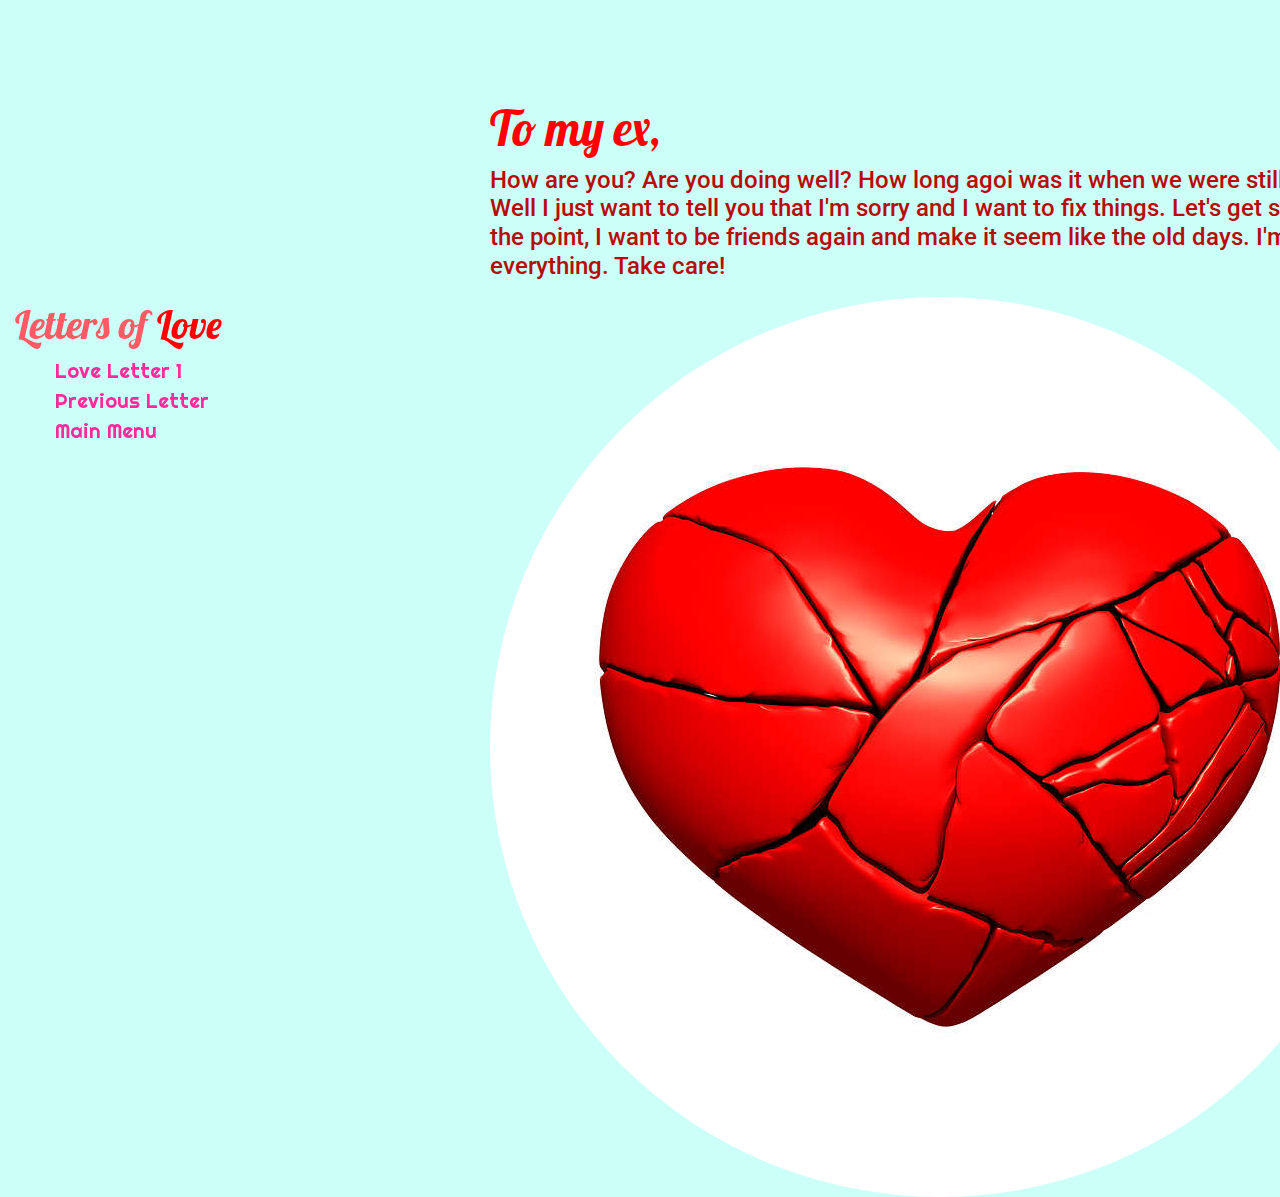
==== LoveLetter3.html @ 53a96879 "Initial commit" ====
<html>
<title> Love Letter </title>
<link rel="stylesheet" href="https://stackpath.bootstrapcdn.com/bootstrap/4.3.1/css/bootstrap.min.css" integrity="sha384-ggOyR0iXCbMQv3Xipma34MD+dH/1fQ784/j6cY/iJTQUOhcWr7x9JvoRxT2MZw1T" crossorigin="anonymous">

<link rel="stylesheet" href="loveletter1.css">

<head>



</head>

<body>



    <div class="row">
        <div id="left-col" class="col-4 fixed-top">

            <h1> Letters of <span class="surname"> Love </span> </h1>
            <ul>
                <li> <a href="LoveLetter1.html"> Love Letter 1 </a></li>
                <li> <a href="LoveLetter2.html"> Previous Letter </a></li>
                <li> <a href="MainPage.html"> Main Menu </a></li>
            </ul>

        </div>
        <div id="right-col" class="col">


            <h2> To my ex, </h2>

            <div class="row">
                <div class="col">

                    <h4>
                        <p>
                            How are you? Are you doing well? How long agoi was it when we were still in touch? Well I just want to tell you that I'm sorry and I want to fix things. Let's get straight to the point, I want to be friends again and make it seem like the old days. I'm sorry for everything. Take care!
                        </p>
                    </h4>
                </div>
                <div class="col">

                    <img id="background-pic" src="broken.jpg">

                </div>
            </div>



        </div>

    </div>



</body>

</html>
---- loveletter1.css ----
@import url('https://fonts.googleapis.com/css?family=Lobster|Righteous|Roboto');

h1 {
    font-family: Lobster;
    color: #FF5964;
}

body {
    font-family: Roboto;
    font-size: 20;
    background-color: #CDFFF9;
    margin-top: 100px;
}

h2 {
    font-family: Lobster;
    font-size: 48;
    color: red;
}

/**** resume ****/

h4 {
    color: #B80C09;
}

/*** left column ***/

#left-col {
    margin-top: 300;
    width: 24em;
    height: 100vh;
}

.surname {
    color: red;
}

#background-pic {
    border-radius: 60%;
}

/*** right column ***/

#right-col {
    margin-left: 24.5em;
    background-color: #CDFFF9;

}

ul {
    font-family: Righteous;
    list-style: none;
    color: #EFAAC4;
}

a:link,
a:visited,
a:active {
    color: #FF299C;
}

a:hover {
    color: red;
}

.center {
    margin-left: 500;

}
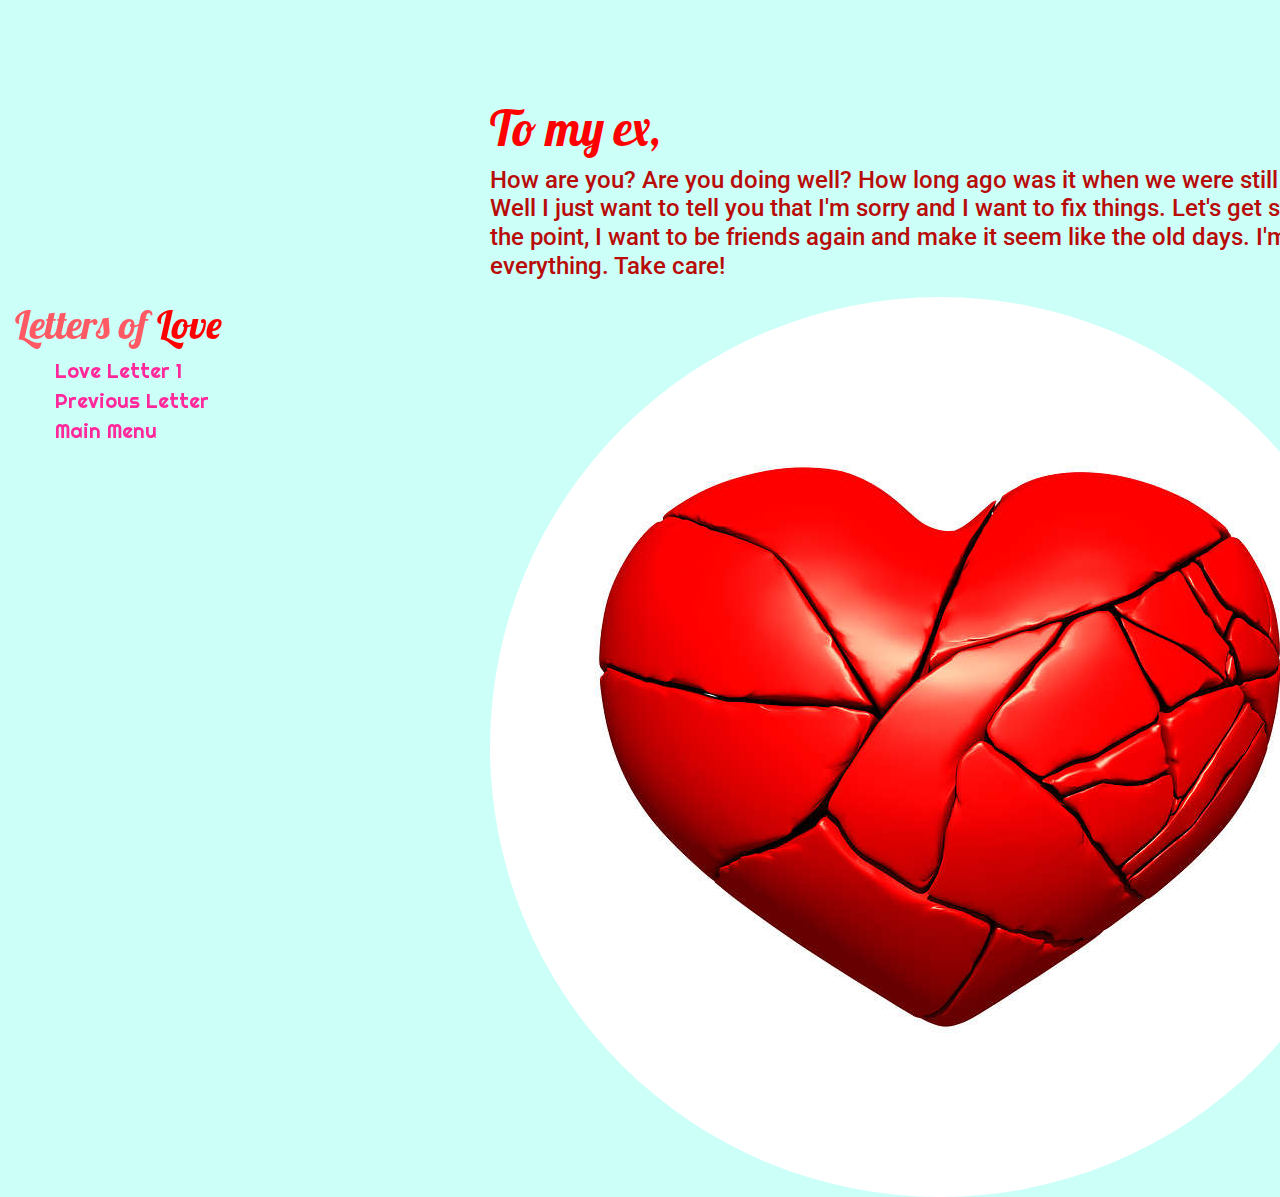
==== commit 80857980: "Update LoveLetter3.html" ====
--- a/LoveLetter3.html
+++ b/LoveLetter3.html
@@ -35,7 +35,7 @@
 
                     <h4>
                         <p>
-                            How are you? Are you doing well? How long agoi was it when we were still in touch? Well I just want to tell you that I'm sorry and I want to fix things. Let's get straight to the point, I want to be friends again and make it seem like the old days. I'm sorry for everything. Take care!
+                            How are you? Are you doing well? How long ago was it when we were still in touch? Well I just want to tell you that I'm sorry and I want to fix things. Let's get straight to the point, I want to be friends again and make it seem like the old days. I'm sorry for everything. Take care!
                         </p>
                     </h4>
                 </div>
@@ -56,4 +56,4 @@
 
 </body>
 
-</html>+</html>
